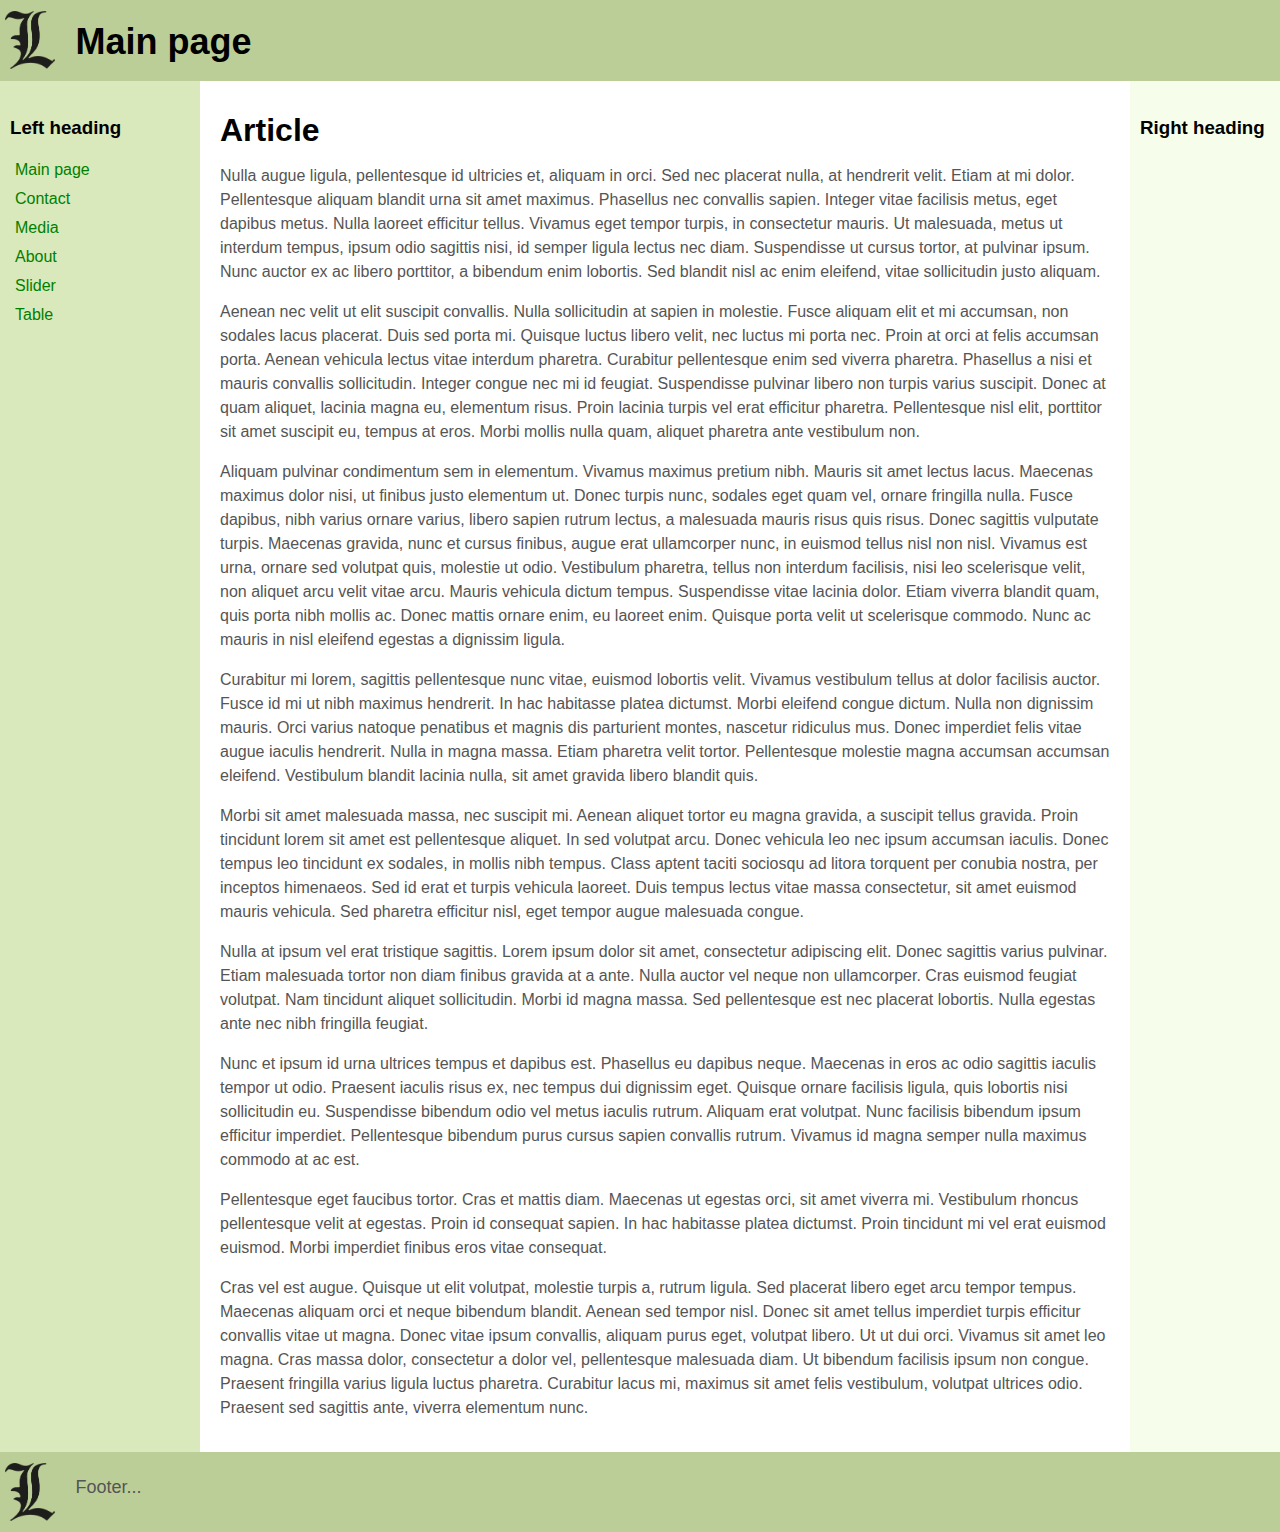
==== index.html @ d5afd4c9 "Init" ====
<!DOCTYPE html>
<html>
<head>
	<meta http-equiv="Content-Type" content="text/html; charset=UTF-8">
	<title>3 Column Layout</title>
	<link rel="stylesheet" href="assets/css/layout.css">
</head>
<body>
<header class="header">
	<div class="logo"></div>
	<h1>Main page</h1>
</header>
<div class="container">
	<main class="center column">
		<article>
			<h1>Article</h1>
			<p> Nulla augue ligula, pellentesque id ultricies et, aliquam in orci. Sed nec placerat nulla, at hendrerit velit. Etiam at mi dolor. Pellentesque aliquam blandit urna sit amet maximus. Phasellus nec convallis sapien. Integer vitae facilisis metus, eget dapibus metus. Nulla laoreet efficitur tellus. Vivamus eget tempor turpis, in consectetur mauris. Ut malesuada, metus ut interdum tempus, ipsum odio sagittis nisi, id semper ligula lectus nec diam. Suspendisse ut cursus tortor, at pulvinar ipsum. Nunc auctor ex ac libero porttitor, a bibendum enim lobortis. Sed blandit nisl ac enim eleifend, vitae sollicitudin justo aliquam.</p>

			<p>Aenean nec velit ut elit suscipit convallis. Nulla sollicitudin at sapien in molestie. Fusce aliquam elit et mi accumsan, non sodales lacus placerat. Duis sed porta mi. Quisque luctus libero velit, nec luctus mi porta nec. Proin at orci at felis accumsan porta. Aenean vehicula lectus vitae interdum pharetra. Curabitur pellentesque enim sed viverra pharetra. Phasellus a nisi et mauris convallis sollicitudin. Integer congue nec mi id feugiat. Suspendisse pulvinar libero non turpis varius suscipit. Donec at quam aliquet, lacinia magna eu, elementum risus. Proin lacinia turpis vel erat efficitur pharetra. Pellentesque nisl elit, porttitor sit amet suscipit eu, tempus at eros. Morbi mollis nulla quam, aliquet pharetra ante vestibulum non.</p>
	
			<p>Aliquam pulvinar condimentum sem in elementum. Vivamus maximus pretium nibh. Mauris sit amet lectus lacus. Maecenas maximus dolor nisi, ut finibus justo elementum ut. Donec turpis nunc, sodales eget quam vel, ornare fringilla nulla. Fusce dapibus, nibh varius ornare varius, libero sapien rutrum lectus, a malesuada mauris risus quis risus. Donec sagittis vulputate turpis. Maecenas gravida, nunc et cursus finibus, augue erat ullamcorper nunc, in euismod tellus nisl non nisl. Vivamus est urna, ornare sed volutpat quis, molestie ut odio. Vestibulum pharetra, tellus non interdum facilisis, nisi leo scelerisque velit, non aliquet arcu velit vitae arcu. Mauris vehicula dictum tempus. Suspendisse vitae lacinia dolor. Etiam viverra blandit quam, quis porta nibh mollis ac. Donec mattis ornare enim, eu laoreet enim. Quisque porta velit ut scelerisque commodo. Nunc ac mauris in nisl eleifend egestas a dignissim ligula.</p>

			<p>Curabitur mi lorem, sagittis pellentesque nunc vitae, euismod lobortis velit. Vivamus vestibulum tellus at dolor facilisis auctor. Fusce id mi ut nibh maximus hendrerit. In hac habitasse platea dictumst. Morbi eleifend congue dictum. Nulla non dignissim mauris. Orci varius natoque penatibus et magnis dis parturient montes, nascetur ridiculus mus. Donec imperdiet felis vitae augue iaculis hendrerit. Nulla in magna massa. Etiam pharetra velit tortor. Pellentesque molestie magna accumsan accumsan eleifend. Vestibulum blandit lacinia nulla, sit amet gravida libero blandit quis.</p>

			<p>Morbi sit amet malesuada massa, nec suscipit mi. Aenean aliquet tortor eu magna gravida, a suscipit tellus gravida. Proin tincidunt lorem sit amet est pellentesque aliquet. In sed volutpat arcu. Donec vehicula leo nec ipsum accumsan iaculis. Donec tempus leo tincidunt ex sodales, in mollis nibh tempus. Class aptent taciti sociosqu ad litora torquent per conubia nostra, per inceptos himenaeos. Sed id erat et turpis vehicula laoreet. Duis tempus lectus vitae massa consectetur, sit amet euismod mauris vehicula. Sed pharetra efficitur nisl, eget tempor augue malesuada congue.</p>

			<p>Nulla at ipsum vel erat tristique sagittis. Lorem ipsum dolor sit amet, consectetur adipiscing elit. Donec sagittis varius pulvinar. Etiam malesuada tortor non diam finibus gravida at a ante. Nulla auctor vel neque non ullamcorper. Cras euismod feugiat volutpat. Nam tincidunt aliquet sollicitudin. Morbi id magna massa. Sed pellentesque est nec placerat lobortis. Nulla egestas ante nec nibh fringilla feugiat.</p>

			<p>Nunc et ipsum id urna ultrices tempus et dapibus est. Phasellus eu dapibus neque. Maecenas in eros ac odio sagittis iaculis tempor ut odio. Praesent iaculis risus ex, nec tempus dui dignissim eget. Quisque ornare facilisis ligula, quis lobortis nisi sollicitudin eu. Suspendisse bibendum odio vel metus iaculis rutrum. Aliquam erat volutpat. Nunc facilisis bibendum ipsum efficitur imperdiet. Pellentesque bibendum purus cursus sapien convallis rutrum. Vivamus id magna semper nulla maximus commodo at ac est.</p>

			<p>Pellentesque eget faucibus tortor. Cras et mattis diam. Maecenas ut egestas orci, sit amet viverra mi. Vestibulum rhoncus pellentesque velit at egestas. Proin id consequat sapien. In hac habitasse platea dictumst. Proin tincidunt mi vel erat euismod euismod. Morbi imperdiet finibus eros vitae consequat.</p>

			<p>Cras vel est augue. Quisque ut elit volutpat, molestie turpis a, rutrum ligula. Sed placerat libero eget arcu tempor tempus. Maecenas aliquam orci et neque bibendum blandit. Aenean sed tempor nisl. Donec sit amet tellus imperdiet turpis efficitur convallis vitae ut magna. Donec vitae ipsum convallis, aliquam purus eget, volutpat libero. Ut ut dui orci. Vivamus sit amet leo magna. Cras massa dolor, consectetur a dolor vel, pellentesque malesuada diam. Ut bibendum facilisis ipsum non congue. Praesent fringilla varius ligula luctus pharetra. Curabitur lacus mi, maximus sit amet felis vestibulum, volutpat ultrices odio. Praesent sed sagittis ante, viverra elementum nunc. </p>
		</article>
	</main>
	<nav class="left column">
		<h3>Left heading</h3>
		<ul>
			<li><a href="index.html">Main page</a></li>
			<li><a href="contact.html">Contact</a></li>
			<li><a href="media.html">Media</a></li>
			<li><a href="about.html">About</a></li>		
			<li><a href="slider.html">Slider</a></li>
			<li><a href="table.html">Table</a></li>
		</ul>
		
	</nav>
	<div class="right column">
		<h3>Right heading</h3>
		<p></p>
	</div>
</div>
<div class="footer-wrapper">
	<footer class="footer">
		<div class="logo"></div>
		<p>Footer...</p>
	</footer>
</div>
</body>
</html>
---- assets/css/layout.css ----
body {
	min-width: 700px;
}

.container {
	padding-left: 200px;
	padding-right: 190px;
}

.container .column {
	position: relative;
	float: left;
}

.center {
	padding: 10px 20px;
	width: 100%;
}

.left {
	width: 180px;
	padding: 0 10px;
	right: 240px;
	margin-left: -100%;
}

.right {
	width: 130px;
	padding: 0 10px;
	margin-right: -100%;
}

.footer {
	clear: both;
}
.container {
	overflow: hidden;
}
.container .column {
	padding-bottom: 1001em;
	margin-bottom: -1000em;
}

.footer-wrapper {
	float: left;
	position: relative;
	width: 100%;
	background: #fff;
}
body {
	margin: 0;
	padding: 0;
	font-family:Sans-serif;
	line-height: 1.5em;
}
p {
	color: #555;
}
nav ul {
	list-style-type: none;
	margin: 0;
	padding: 0;
}

nav ul li{
    margin: 5px;
}

nav ul a {
	color: green;
	text-decoration: none;
}   
.header, .footer {
	height: 70px;
	font-size: large;
	padding: 0.3em;
	background: #BCCE98;
}

.left {
	background: #DAE9BC;
}
.right {
	background: #F7FDEB;
}
.center {
	background: #fff;
}
.container .column {
	padding-top: 1em;
}
.logo{
	height: 60px;
	width: 40px;
	float: left;
	padding: 5px;
	margin-right: 20px;
	position: relative;
	background-image: url("../img/logo.png");
	background-size: contain;
	background-repeat: no-repeat;
	background-position: center;
}

table{
    border: 1px solid #ee6;
    width: 100%;
}

tr>*{
    border: 1px solid #ee6;
    color: #000;
    padding: 5px;
    margin: 0;
    text-align: center;
}
tr>th{
    background-color: #aaa;
    padding: 10px;
}




form{
    display: flex;
    width: 100%;
}

form>div{
    width: 100%;
    position: relative;
    padding: 20px;
    padding-top: 0;
}

form>div>p, input, select, textarea{
    color: #888;
    background-color: #fff;
    border: 0;
    width: 100%;
    font-size: 10pt;
    margin-bottom: 10px;
    border-bottom: 2px solid #aaa;
}

form>div>div{
    display: flex;
    justify-content: space-between;
    margin-top: 5px;
}

form>div>div>select{
    width: 30%;
}

form>div>div>input{
    width: 60%;
}

form>div>p{
    border-bottom: 0;
}

.button{
    background-color: #ddd;
    color: #666;
    border: 0;
    width: 30%;
    height: 30px;
}
.check{
    width: 5%;
}
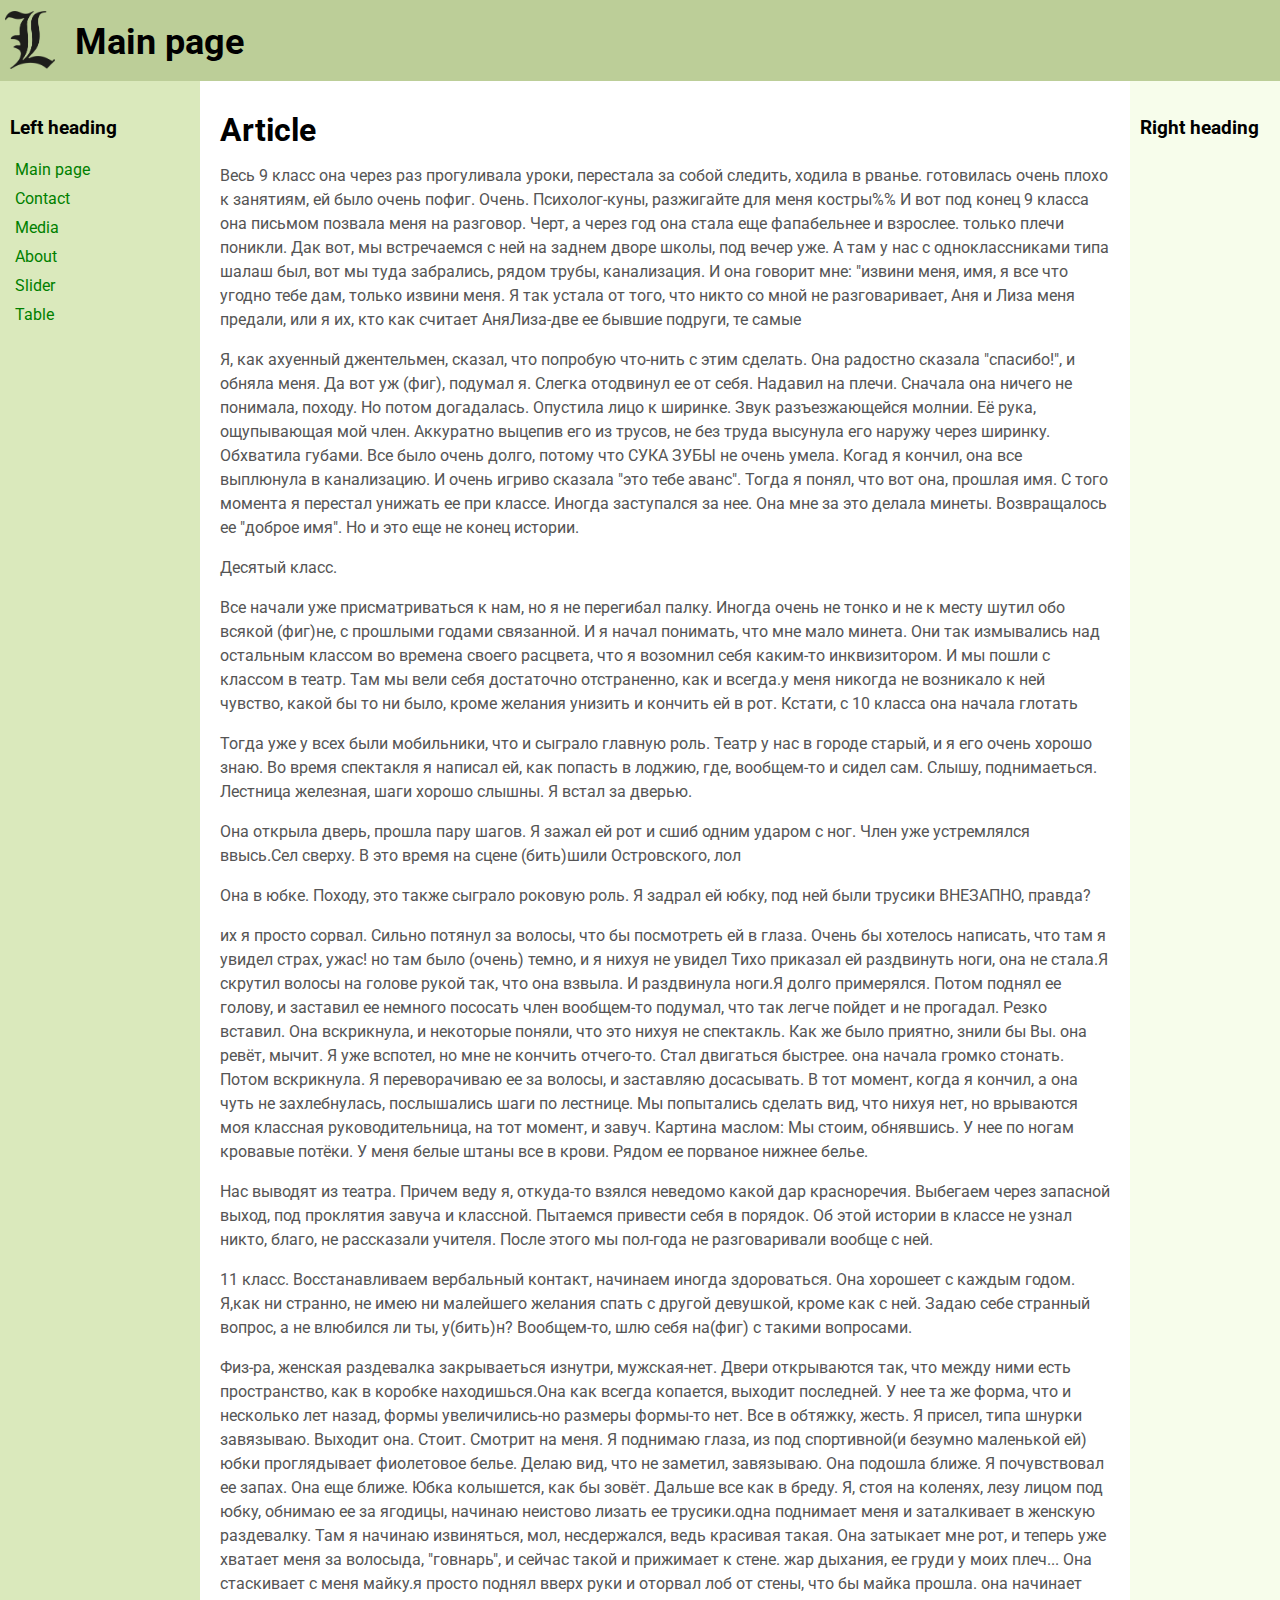
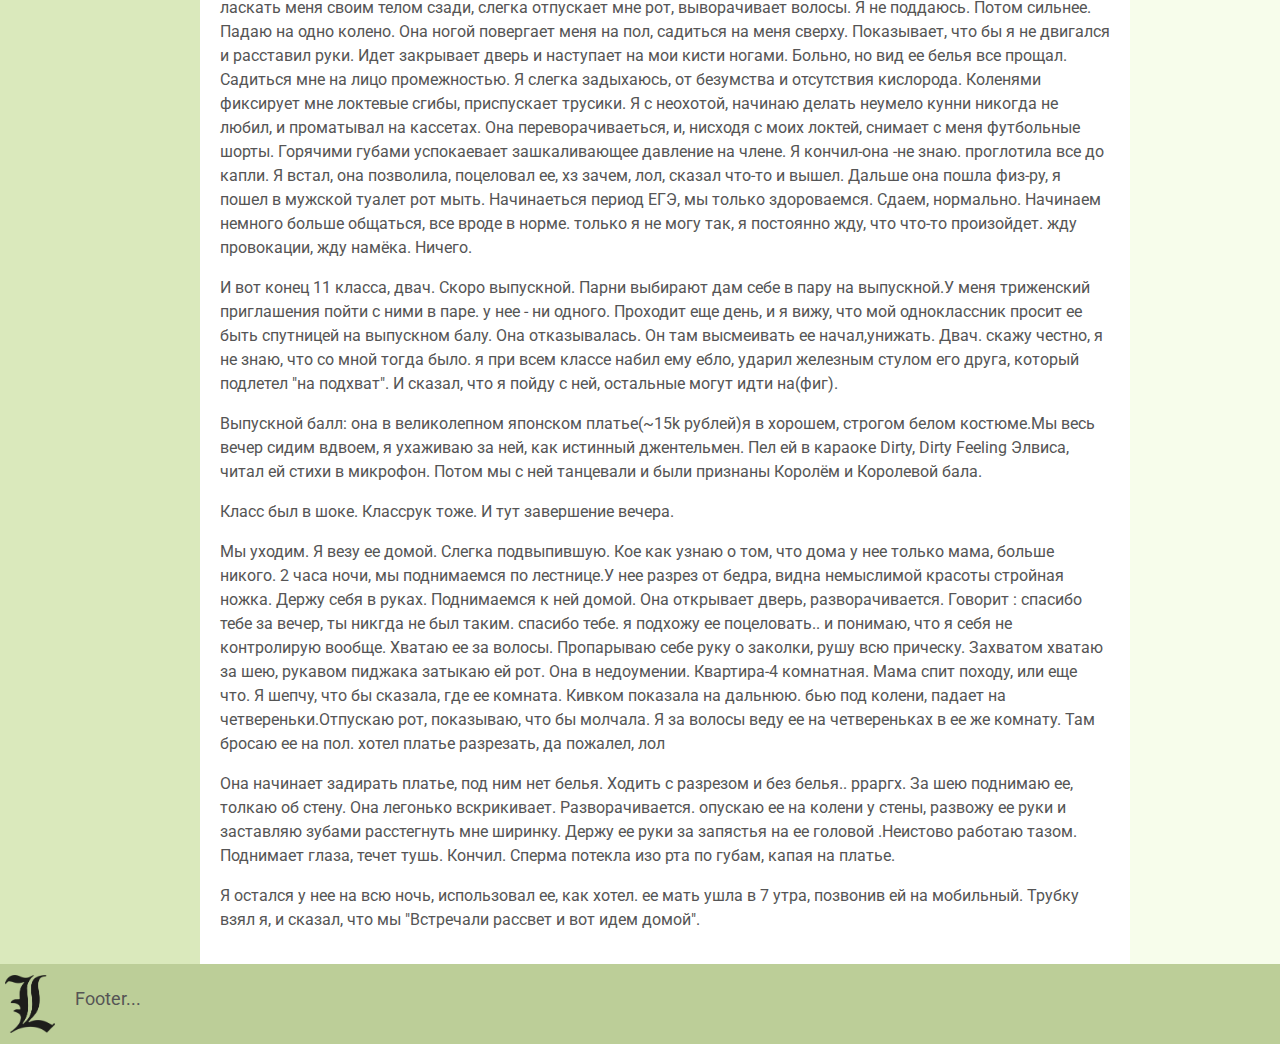
==== commit 61bb65f9: "Init" ====
--- a/index.html
+++ b/index.html
@@ -14,23 +14,44 @@
 	<main class="center column">
 		<article>
 			<h1>Article</h1>
-			<p> Nulla augue ligula, pellentesque id ultricies et, aliquam in orci. Sed nec placerat nulla, at hendrerit velit. Etiam at mi dolor. Pellentesque aliquam blandit urna sit amet maximus. Phasellus nec convallis sapien. Integer vitae facilisis metus, eget dapibus metus. Nulla laoreet efficitur tellus. Vivamus eget tempor turpis, in consectetur mauris. Ut malesuada, metus ut interdum tempus, ipsum odio sagittis nisi, id semper ligula lectus nec diam. Suspendisse ut cursus tortor, at pulvinar ipsum. Nunc auctor ex ac libero porttitor, a bibendum enim lobortis. Sed blandit nisl ac enim eleifend, vitae sollicitudin justo aliquam.</p>
 
-			<p>Aenean nec velit ut elit suscipit convallis. Nulla sollicitudin at sapien in molestie. Fusce aliquam elit et mi accumsan, non sodales lacus placerat. Duis sed porta mi. Quisque luctus libero velit, nec luctus mi porta nec. Proin at orci at felis accumsan porta. Aenean vehicula lectus vitae interdum pharetra. Curabitur pellentesque enim sed viverra pharetra. Phasellus a nisi et mauris convallis sollicitudin. Integer congue nec mi id feugiat. Suspendisse pulvinar libero non turpis varius suscipit. Donec at quam aliquet, lacinia magna eu, elementum risus. Proin lacinia turpis vel erat efficitur pharetra. Pellentesque nisl elit, porttitor sit amet suscipit eu, tempus at eros. Morbi mollis nulla quam, aliquet pharetra ante vestibulum non.</p>
-	
-			<p>Aliquam pulvinar condimentum sem in elementum. Vivamus maximus pretium nibh. Mauris sit amet lectus lacus. Maecenas maximus dolor nisi, ut finibus justo elementum ut. Donec turpis nunc, sodales eget quam vel, ornare fringilla nulla. Fusce dapibus, nibh varius ornare varius, libero sapien rutrum lectus, a malesuada mauris risus quis risus. Donec sagittis vulputate turpis. Maecenas gravida, nunc et cursus finibus, augue erat ullamcorper nunc, in euismod tellus nisl non nisl. Vivamus est urna, ornare sed volutpat quis, molestie ut odio. Vestibulum pharetra, tellus non interdum facilisis, nisi leo scelerisque velit, non aliquet arcu velit vitae arcu. Mauris vehicula dictum tempus. Suspendisse vitae lacinia dolor. Etiam viverra blandit quam, quis porta nibh mollis ac. Donec mattis ornare enim, eu laoreet enim. Quisque porta velit ut scelerisque commodo. Nunc ac mauris in nisl eleifend egestas a dignissim ligula.</p>
+			<p>
+			Весь 9 класс она через раз прогуливала уроки, перестала за собой следить, ходила в рванье. готовилась очень плохо к занятиям, ей было очень пофиг. Очень. Психолог-куны, разжигайте для меня костры%% И вот под конец 9 класса она письмом позвала меня на разговор. Черт, а через год она стала еще фапабельнее и взрослее. только плечи поникли. Дак вот, мы встречаемся с ней на заднем дворе школы, под вечер уже. А там у нас с одноклассниками типа шалаш был, вот мы туда забрались, рядом трубы, канализация. И она говорит мне: "извини меня, имя, я все что угодно тебе дам, только извини меня. Я так устала от того, что никто со мной не разговаривает, Аня и Лиза меня предали, или я их, кто как считает АняЛиза-две ее бывшие подруги, те самые
+			<p>
+			Я, как ахуенный джентельмен, сказал, что попробую что-нить с этим сделать. Она радостно сказала "спасибо!", и обняла меня. Да вот уж (фиг), подумал я. Слегка отодвинул ее от себя. Надавил на плечи. Сначала она ничего не понимала, походу. Но потом догадалась. Опустила лицо к ширинке. Звук разъезжающейся молнии. Её рука, ощупывающая мой член. Аккуратно выцепив его из трусов, не без труда высунула его наружу через ширинку. Обхватила губами. Все было очень долго, потому что СУКА ЗУБЫ не очень умела. Когад я кончил, она все выплюнула в канализацию. И очень игриво сказала "это тебе аванс". Тогда я понял, что вот она, прошлая имя. С того момента я перестал унижать ее при классе. Иногда заступался за нее. Она мне за это делала минеты. Возвращалось ее "доброе имя". Но и это еще не конец истории.
+			<p>
+			Десятый класс.
+			<p>
+			Все начали уже присматриваться к нам, но я не перегибал палку. Иногда очень не тонко и не к месту шутил обо всякой (фиг)не, с прошлыми годами связанной. И я начал понимать, что мне мало минета. Они так измывались над остальным классом во времена своего расцвета, что я возомнил себя каким-то инквизитором. И мы пошли с классом в театр. Там мы вели себя достаточно отстраненно, как и всегда.у меня никогда не возникало к ней чувство, какой бы то ни было, кроме желания унизить и кончить ей в рот. Кстати, с 10 класса она начала глотать
+			<p>
+			Тогда уже у всех были мобильники, что и сыграло главную роль. Театр у нас в городе старый, и я его очень хорошо знаю. Во время спектакля я написал ей, как попасть в лоджию, где, вообщем-то и сидел сам. Слышу, поднимаеться. Лестница железная, шаги хорошо слышны. Я встал за дверью.
+			<p>
+			Она открыла дверь, прошла пару шагов. Я зажал ей рот и сшиб одним ударом с ног. Член уже устремлялся ввысь.Сел сверху. В это время на сцене (бить)шили Островского, лол
+			<p>
+			Она в юбке. Походу, это также сыграло роковую роль. Я задрал ей юбку, под ней были трусики ВНЕЗАПНО, правда?
+			<p>
+			их я просто сорвал. Сильно потянул за волосы, что бы посмотреть ей в глаза. Очень бы хотелось написать, что там я увидел страх, ужас! но там было (очень) темно, и я нихуя не увидел Тихо приказал ей раздвинуть ноги, она не стала.Я скрутил волосы на голове рукой так, что она взвыла. И раздвинула ноги.Я долго примерялся. Потом поднял ее голову, и заставил ее немного пососать член вообщем-то подумал, что так легче пойдет и не прогадал. Резко вставил. Она вскрикнула, и некоторые поняли, что это нихуя не спектакль. Как же было приятно, знили бы Вы. она ревёт, мычит. Я уже вспотел, но мне не кончить отчего-то. Стал двигаться быстрее. она начала громко стонать. Потом вскрикнула. Я переворачиваю ее за волосы, и заставляю досасывать. В тот момент, когда я кончил, а она чуть не захлебнулась, послышались шаги по лестнице. Мы попытались сделать вид, что нихуя нет, но врываются моя классная руководительница, на тот момент, и завуч. Картина маслом: Мы стоим, обнявшись. У нее по ногам кровавые потёки. У меня белые штаны все в крови. Рядом ее порваное нижнее белье.
+			<p>
+			Нас выводят из театра. Причем веду я, откуда-то взялся неведомо какой дар красноречия. Выбегаем через запасной выход, под проклятия завуча и классной. Пытаемся привести себя в порядок. Об этой истории в классе не узнал никто, благо, не рассказали учителя. После этого мы пол-года не разговаривали вообще с ней.
+			<p>
+			11 класс. Восстанавливаем вербальный контакт, начинаем иногда здороваться. Она хорошеет с каждым годом. Я,как ни странно, не имею ни малейшего желания спать с другой девушкой, кроме как с ней. Задаю себе странный вопрос, а не влюбился ли ты, у(бить)н? Вообщем-то, шлю себя на(фиг) с такими вопросами.
+			<p>
+			Физ-ра, женская раздевалка закрываеться изнутри, мужская-нет. Двери открываются так, что между ними есть пространство, как в коробке находишься.Она как всегда копается, выходит последней. У нее та же форма, что и несколько лет назад, формы увеличились-но размеры формы-то нет. Все в обтяжку, жесть. Я присел, типа шнурки завязываю. Выходит она. Стоит. Смотрит на меня. Я поднимаю глаза, из под спортивной(и безумно маленькой ей) юбки проглядывает фиолетовое белье. Делаю вид, что не заметил, завязываю. Она подошла ближе. Я почувствовал ее запах. Она еще ближе. Юбка колышется, как бы зовёт. Дальше все как в бреду. Я, стоя на коленях, лезу лицом под юбку, обнимаю ее за ягодицы, начинаю неистово лизать ее трусики.одна поднимает меня и заталкивает в женскую раздевалку. Там я начинаю извиняться, мол, несдержался, ведь красивая такая. Она затыкает мне рот, и теперь уже хватает меня за волосыда, "говнарь", и сейчас такой и прижимает к стене. жар дыхания, ее груди у моих плеч... Она стаскивает с меня майку.я просто поднял вверх руки и оторвал лоб от стены, что бы майка прошла. она начинает ласкать меня своим телом сзади, слегка отпускает мне рот, выворачивает волосы. Я не поддаюсь. Потом сильнее. Падаю на одно колено. Она ногой повергает меня на пол, садиться на меня сверху. Показывает, что бы я не двигался и расставил руки. Идет закрывает дверь и наступает на мои кисти ногами. Больно, но вид ее белья все прощал. Садиться мне на лицо промежностью. Я слегка задыхаюсь, от безумства и отсутствия кислорода. Коленями фиксирует мне локтевые сгибы, приспускает трусики. Я с неохотой, начинаю делать неумело кунни никогда не любил, и проматывал на кассетах. Она переворачиваеться, и, нисходя с моих локтей, снимает с меня футбольные шорты. Горячими губами успокаевает зашкаливающее давление на члене. Я кончил-она -не знаю. проглотила все до капли. Я встал, она позволила, поцеловал ее, хз зачем, лол, сказал что-то и вышел. Дальше она пошла физ-ру, я пошел в мужской туалет рот мыть.
 
-			<p>Curabitur mi lorem, sagittis pellentesque nunc vitae, euismod lobortis velit. Vivamus vestibulum tellus at dolor facilisis auctor. Fusce id mi ut nibh maximus hendrerit. In hac habitasse platea dictumst. Morbi eleifend congue dictum. Nulla non dignissim mauris. Orci varius natoque penatibus et magnis dis parturient montes, nascetur ridiculus mus. Donec imperdiet felis vitae augue iaculis hendrerit. Nulla in magna massa. Etiam pharetra velit tortor. Pellentesque molestie magna accumsan accumsan eleifend. Vestibulum blandit lacinia nulla, sit amet gravida libero blandit quis.</p>
-
-			<p>Morbi sit amet malesuada massa, nec suscipit mi. Aenean aliquet tortor eu magna gravida, a suscipit tellus gravida. Proin tincidunt lorem sit amet est pellentesque aliquet. In sed volutpat arcu. Donec vehicula leo nec ipsum accumsan iaculis. Donec tempus leo tincidunt ex sodales, in mollis nibh tempus. Class aptent taciti sociosqu ad litora torquent per conubia nostra, per inceptos himenaeos. Sed id erat et turpis vehicula laoreet. Duis tempus lectus vitae massa consectetur, sit amet euismod mauris vehicula. Sed pharetra efficitur nisl, eget tempor augue malesuada congue.</p>
-
-			<p>Nulla at ipsum vel erat tristique sagittis. Lorem ipsum dolor sit amet, consectetur adipiscing elit. Donec sagittis varius pulvinar. Etiam malesuada tortor non diam finibus gravida at a ante. Nulla auctor vel neque non ullamcorper. Cras euismod feugiat volutpat. Nam tincidunt aliquet sollicitudin. Morbi id magna massa. Sed pellentesque est nec placerat lobortis. Nulla egestas ante nec nibh fringilla feugiat.</p>
-
-			<p>Nunc et ipsum id urna ultrices tempus et dapibus est. Phasellus eu dapibus neque. Maecenas in eros ac odio sagittis iaculis tempor ut odio. Praesent iaculis risus ex, nec tempus dui dignissim eget. Quisque ornare facilisis ligula, quis lobortis nisi sollicitudin eu. Suspendisse bibendum odio vel metus iaculis rutrum. Aliquam erat volutpat. Nunc facilisis bibendum ipsum efficitur imperdiet. Pellentesque bibendum purus cursus sapien convallis rutrum. Vivamus id magna semper nulla maximus commodo at ac est.</p>
-
-			<p>Pellentesque eget faucibus tortor. Cras et mattis diam. Maecenas ut egestas orci, sit amet viverra mi. Vestibulum rhoncus pellentesque velit at egestas. Proin id consequat sapien. In hac habitasse platea dictumst. Proin tincidunt mi vel erat euismod euismod. Morbi imperdiet finibus eros vitae consequat.</p>
-
-			<p>Cras vel est augue. Quisque ut elit volutpat, molestie turpis a, rutrum ligula. Sed placerat libero eget arcu tempor tempus. Maecenas aliquam orci et neque bibendum blandit. Aenean sed tempor nisl. Donec sit amet tellus imperdiet turpis efficitur convallis vitae ut magna. Donec vitae ipsum convallis, aliquam purus eget, volutpat libero. Ut ut dui orci. Vivamus sit amet leo magna. Cras massa dolor, consectetur a dolor vel, pellentesque malesuada diam. Ut bibendum facilisis ipsum non congue. Praesent fringilla varius ligula luctus pharetra. Curabitur lacus mi, maximus sit amet felis vestibulum, volutpat ultrices odio. Praesent sed sagittis ante, viverra elementum nunc. </p>
+			Начинаеться период ЕГЭ, мы только здороваемся. Сдаем, нормально. Начинаем немного больше общаться, все вроде в норме. только я не могу так, я постоянно жду, что что-то произойдет. жду провокации, жду намёка. Ничего.
+			<p>
+			И вот конец 11 класса, двач. Скоро выпускной. Парни выбирают дам себе в пару на выпускной.У меня триженский приглашения пойти с ними в паре. у нее - ни одного. Проходит еще день, и я вижу, что мой одноклассник просит ее быть спутницей на выпускном балу. Она отказывалась. Он там высмеивать ее начал,унижать. Двач. скажу честно, я не знаю, что со мной тогда было. я при всем классе набил ему ебло, ударил железным стулом его друга, который подлетел "на подхват". И сказал, что я пойду с ней, остальные могут идти на(фиг).
+			<p>
+			Выпускной балл: она в великолепном японском платье(~15k рублей)я в хорошем, строгом белом костюме.Мы весь вечер сидим вдвоем, я ухаживаю за ней, как истинный джентельмен. Пел ей в караоке Dirty, Dirty Feeling Элвиса, читал ей стихи в микрофон. Потом мы с ней танцевали и были признаны Королём и Королевой бала.
+			<p>
+			Класс был в шоке. Классрук тоже. И тут завершение вечера.
+			<p>
+			Мы уходим. Я везу ее домой. Слегка подвыпившую. Кое как узнаю о том, что дома у нее только мама, больше никого. 2 часа ночи, мы поднимаемся по лестнице.У нее разрез от бедра, видна немыслимой красоты стройная ножка. Держу себя в руках. Поднимаемся к ней домой. Она открывает дверь, разворачивается. Говорит : спасибо тебе за вечер, ты никгда не был таким. спасибо тебе. я подхожу ее поцеловать.. и понимаю, что я себя не контролирую вообще. Хватаю ее за волосы. Пропарываю себе руку о заколки, рушу всю прическу. Захватом хватаю за шею, рукавом пиджака затыкаю ей рот. Она в недоумении. Квартира-4 комнатная. Мама спит походу, или еще что. Я шепчу, что бы сказала, где ее комната. Кивком показала на дальнюю. бью под колени, падает на четвереньки.Отпускаю рот, показываю, что бы молчала. Я за волосы веду ее на четвереньках в ее же комнату. Там бросаю ee на пол. хотел платье разрезать, да пожалел, лол
+			<p>
+			Она начинает задирать платье, под ним нет белья. Ходить с разрезом и без белья.. рраргх. За шею поднимаю ее, толкаю об стену. Она легонько вскрикивает. Разворачивается. опускаю ее на колени у стены, развожу ее руки и заставляю зубами расстегнуть мне ширинку. Держу ее руки за запястья на ее головой .Неистово работаю тазом. Поднимает глаза, течет тушь. Кончил. Сперма потекла изо рта по губам, капая на платье.
+			<p>
+			Я остался у нее на всю ночь, использовал ее, как хотел. ее мать ушла в 7 утра, позвонив ей на мобильный. Трубку взял я, и сказал, что мы "Встречали рассвет и вот идем домой".
+<p>
 		</article>
 	</main>
 	<nav class="left column">
--- a/assets/css/layout.css
+++ b/assets/css/layout.css
@@ -1,3 +1,4 @@
+@import url('https://fonts.googleapis.com/css2?family=Roboto:wght@100;400&display=swap');
 body {
 	min-width: 700px;
 }
@@ -48,10 +49,12 @@
 	background: #fff;
 }
 body {
+
 	margin: 0;
 	padding: 0;
-	font-family:Sans-serif;
-	line-height: 1.5em;
+	
+   	font-family: 'Roboto', sans-serif;
+   	line-height: 1.5em;
 }
 p {
 	color: #555;
